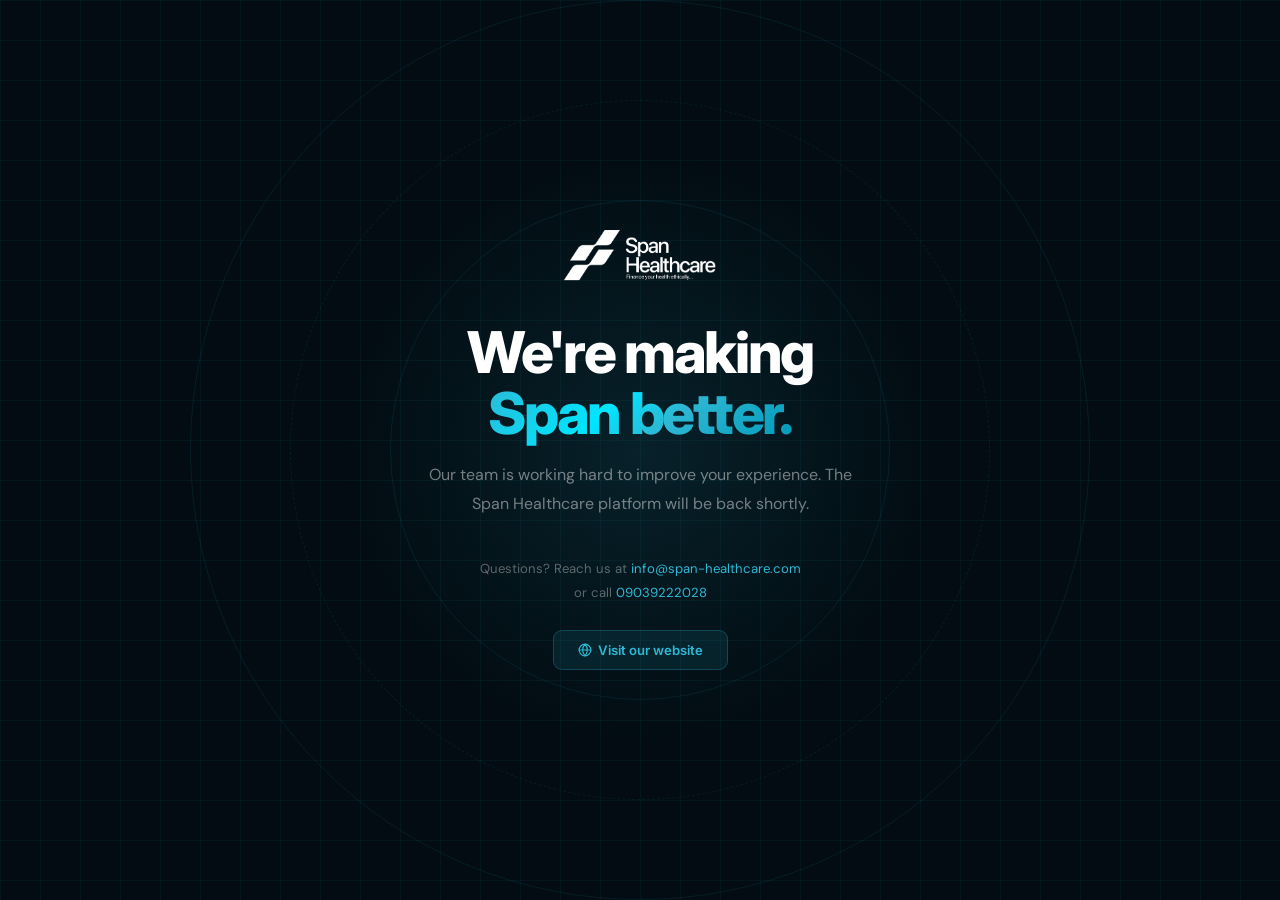
==== maintenance.html @ abcba1b9 "New page" ====
<!DOCTYPE html>
<html lang="en">
<head>
<meta charset="UTF-8">
<meta name="viewport" content="width=device-width, initial-scale=1.0">
<title>Span Healthcare — Under Maintenance</title>
<link rel="preconnect" href="https://fonts.googleapis.com">
<link href="https://fonts.googleapis.com/css2?family=Inter:wght@300;400;500;600;700;800&family=DM+Sans:wght@300;400;500&display=swap" rel="stylesheet">
<style>
*,*::before,*::after{box-sizing:border-box;margin:0;padding:0}
html,body{height:100%;width:100%}
body{
  font-family:'Inter',sans-serif;
  background:#020C12;
  color:#fff;
  display:flex;
  align-items:center;
  justify-content:center;
  min-height:100vh;
  overflow:hidden;
  position:relative;
}

/* Grid background */
body::before{
  content:'';
  position:absolute;inset:0;
  background-image:
    linear-gradient(rgba(45,184,212,.06) 1px,transparent 1px),
    linear-gradient(90deg,rgba(45,184,212,.06) 1px,transparent 1px);
  background-size:40px 40px;
  pointer-events:none;
}

/* Radial glow */
body::after{
  content:'';
  position:absolute;
  top:50%;left:50%;
  transform:translate(-50%,-50%);
  width:600px;height:600px;
  border-radius:50%;
  background:radial-gradient(circle,rgba(45,184,212,.12) 0%,transparent 70%);
  pointer-events:none;
}

/* Animated orbit rings */
.ring{
  position:absolute;
  top:50%;left:50%;
  border-radius:50%;
  border:1px solid rgba(45,184,212,.1);
  transform:translate(-50%,-50%);
  pointer-events:none;
}
.ring1{width:500px;height:500px;animation:spin 20s linear infinite}
.ring2{width:700px;height:700px;border-style:dashed;animation:spin 30s linear infinite reverse}
.ring3{width:900px;height:900px;animation:spin 45s linear infinite}
@keyframes spin{from{transform:translate(-50%,-50%) rotate(0deg)}to{transform:translate(-50%,-50%) rotate(360deg)}}

/* Content */
.wrap{
  position:relative;z-index:2;
  text-align:center;
  padding:2rem;
  max-width:520px;
  width:100%;
}

/* Logo */
.logo{margin-bottom:2.5rem;display:flex;justify-content:center}
.logo img{height:52px;width:auto;object-fit:contain;filter:brightness(0) invert(1)}

.bdot{
  width:7px;height:7px;border-radius:50%;
  background:#2DB8D4;
  animation:pulse 2s ease-in-out infinite;
}
@keyframes pulse{0%,100%{opacity:1;transform:scale(1)}50%{opacity:.4;transform:scale(.8)}}

/* Headline */
h1{
  font-size:clamp(2.2rem,6vw,3.6rem);
  font-weight:800;
  line-height:1.06;
  letter-spacing:-.04em;
  color:#fff;
  margin-bottom:1rem;
}
h1 em{
  font-style:normal;
  background:linear-gradient(135deg,#2DB8D4 0%,#00E5FF 40%,#2DB8D4 60%,#0099B8 100%);
  -webkit-background-clip:text;
  -webkit-text-fill-color:transparent;
  background-clip:text;
}

/* Subtitle */
.sub{
  font-size:1rem;
  color:rgba(255,255,255,.45);
  line-height:1.85;
  margin-bottom:2.4rem;
  font-family:'DM Sans',sans-serif;
}

/* Progress bar */
.progress-wrap{margin-bottom:2.4rem}
.progress-label{display:flex;justify-content:space-between;font-size:.7rem;color:rgba(255,255,255,.35);margin-bottom:8px;letter-spacing:.06em}
.progress-bar{height:4px;background:rgba(255,255,255,.08);border-radius:4px;overflow:hidden}
.progress-fill{
  height:100%;width:72%;
  background:linear-gradient(90deg,#2DB8D4,#00E5FF);
  border-radius:4px;
  animation:fill 2s ease forwards;
}
@keyframes fill{from{width:0}to{width:72%}}

/* What we are fixing */
.fixes{
  display:flex;flex-direction:column;gap:10px;
  margin-bottom:2.4rem;
  text-align:left;
}
.fix{
  display:flex;align-items:center;gap:12px;
  padding:12px 16px;
  border-radius:10px;
  background:rgba(255,255,255,.03);
  border:1px solid rgba(255,255,255,.06);
}
.fix-ico{
  width:28px;height:28px;border-radius:8px;
  background:rgba(45,184,212,.1);
  border:1px solid rgba(45,184,212,.2);
  display:flex;align-items:center;justify-content:center;
  flex-shrink:0;
}
.fix-ico svg{width:14px;height:14px}
.fix-text{font-size:.8rem;color:rgba(255,255,255,.55);font-family:'DM Sans',sans-serif;flex:1}
.fix-status{font-size:.65rem;font-weight:600;letter-spacing:.06em;text-transform:uppercase;flex-shrink:0}
.s-done{color:#22c55e}
.s-wip{color:#2DB8D4}
.s-soon{color:rgba(255,255,255,.3)}

/* Contact */
.contact{
  font-size:.82rem;
  color:rgba(255,255,255,.35);
  font-family:'DM Sans',sans-serif;
  line-height:1.8;
}
.contact a{color:#2DB8D4;text-decoration:none}
.contact a:hover{text-decoration:underline}

/* Marketing link */
.mkt-link{
  display:inline-flex;align-items:center;gap:6px;
  margin-top:1.6rem;
  padding:11px 24px;
  background:rgba(45,184,212,.1);
  border:1px solid rgba(45,184,212,.25);
  border-radius:9px;
  font-size:.82rem;font-weight:600;
  color:#2DB8D4;
  text-decoration:none;
  transition:all .2s;
}
.mkt-link:hover{background:rgba(45,184,212,.2)}

@media(max-width:480px){
  .ring1,.ring2,.ring3{display:none}
  h1{font-size:2rem}
}
</style>
</head>
<body>

<div class="ring ring1"></div>
<div class="ring ring2"></div>
<div class="ring ring3"></div>

<div class="wrap">

  <!-- Logo -->
  <div class="logo">
    <img src="img/Asset%202.png" alt="Span Healthcare">
  </div>

  <!-- Badge -->

  <!-- Headline -->
  <h1>We're making<br><em>Span better.</em></h1>

  <!-- Sub -->
  <p class="sub">Our team is working hard to improve your experience. The Span Healthcare platform will be back shortly.</p>


  <!-- Contact -->
  <div class="contact">
    Questions? Reach us at <a href="mailto:info@spanhealthcare.com.ng">info@span-healthcare.com</a><br>
    or call <a href="tel:+2348036102499">09039222028</a>
  </div>

  <!-- Marketing site link -->
  <a href="https://span-healthcare.com" class="mkt-link">
    <svg width="14" height="14" viewBox="0 0 24 24" fill="none" stroke="currentColor" stroke-width="2" stroke-linecap="round" stroke-linejoin="round"><circle cx="12" cy="12" r="10"/><line x1="2" y1="12" x2="22" y2="12"/><path d="M12 2a15.3 15.3 0 0 1 4 10 15.3 15.3 0 0 1-4 10 15.3 15.3 0 0 1-4-10 15.3 15.3 0 0 1 4-10z"/></svg>
    Visit our website
  </a>

</div>

</body>
</html>
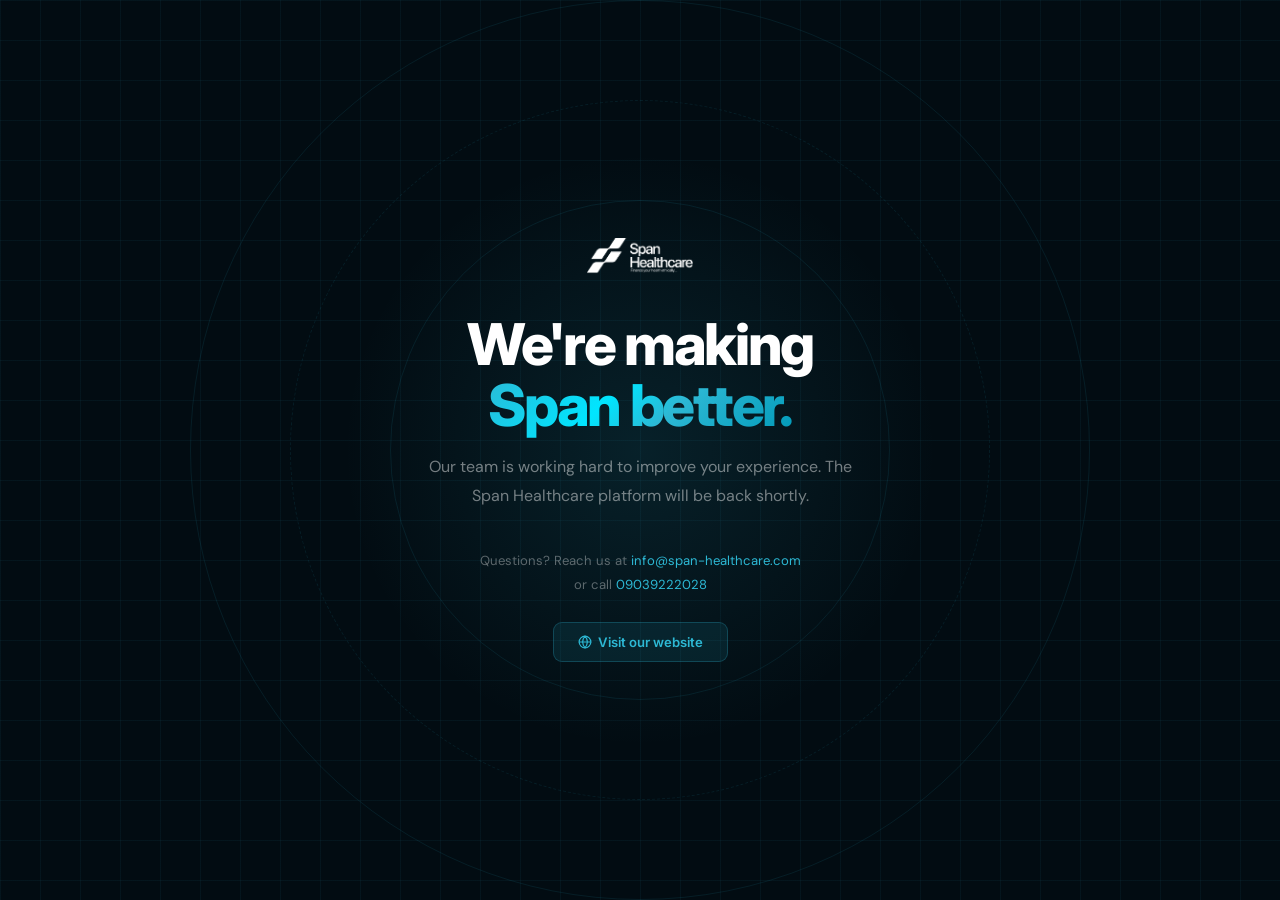
==== commit 8900cc38: "update.." ====
--- a/maintenance.html
+++ b/maintenance.html
@@ -1,214 +1,373 @@
-<!DOCTYPE html>
+<!doctype html>
 <html lang="en">
-<head>
-<meta charset="UTF-8">
-<meta name="viewport" content="width=device-width, initial-scale=1.0">
-<title>Span Healthcare — Under Maintenance</title>
-<link rel="preconnect" href="https://fonts.googleapis.com">
-<link href="https://fonts.googleapis.com/css2?family=Inter:wght@300;400;500;600;700;800&family=DM+Sans:wght@300;400;500&display=swap" rel="stylesheet">
-<style>
-*,*::before,*::after{box-sizing:border-box;margin:0;padding:0}
-html,body{height:100%;width:100%}
-body{
-  font-family:'Inter',sans-serif;
-  background:#020C12;
-  color:#fff;
-  display:flex;
-  align-items:center;
-  justify-content:center;
-  min-height:100vh;
-  overflow:hidden;
-  position:relative;
-}
-
-/* Grid background */
-body::before{
-  content:'';
-  position:absolute;inset:0;
-  background-image:
-    linear-gradient(rgba(45,184,212,.06) 1px,transparent 1px),
-    linear-gradient(90deg,rgba(45,184,212,.06) 1px,transparent 1px);
-  background-size:40px 40px;
-  pointer-events:none;
-}
-
-/* Radial glow */
-body::after{
-  content:'';
-  position:absolute;
-  top:50%;left:50%;
-  transform:translate(-50%,-50%);
-  width:600px;height:600px;
-  border-radius:50%;
-  background:radial-gradient(circle,rgba(45,184,212,.12) 0%,transparent 70%);
-  pointer-events:none;
-}
-
-/* Animated orbit rings */
-.ring{
-  position:absolute;
-  top:50%;left:50%;
-  border-radius:50%;
-  border:1px solid rgba(45,184,212,.1);
-  transform:translate(-50%,-50%);
-  pointer-events:none;
-}
-.ring1{width:500px;height:500px;animation:spin 20s linear infinite}
-.ring2{width:700px;height:700px;border-style:dashed;animation:spin 30s linear infinite reverse}
-.ring3{width:900px;height:900px;animation:spin 45s linear infinite}
-@keyframes spin{from{transform:translate(-50%,-50%) rotate(0deg)}to{transform:translate(-50%,-50%) rotate(360deg)}}
-
-/* Content */
-.wrap{
-  position:relative;z-index:2;
-  text-align:center;
-  padding:2rem;
-  max-width:520px;
-  width:100%;
-}
-
-/* Logo */
-.logo{margin-bottom:2.5rem;display:flex;justify-content:center}
-.logo img{height:52px;width:auto;object-fit:contain;filter:brightness(0) invert(1)}
-
-.bdot{
-  width:7px;height:7px;border-radius:50%;
-  background:#2DB8D4;
-  animation:pulse 2s ease-in-out infinite;
-}
-@keyframes pulse{0%,100%{opacity:1;transform:scale(1)}50%{opacity:.4;transform:scale(.8)}}
-
-/* Headline */
-h1{
-  font-size:clamp(2.2rem,6vw,3.6rem);
-  font-weight:800;
-  line-height:1.06;
-  letter-spacing:-.04em;
-  color:#fff;
-  margin-bottom:1rem;
-}
-h1 em{
-  font-style:normal;
-  background:linear-gradient(135deg,#2DB8D4 0%,#00E5FF 40%,#2DB8D4 60%,#0099B8 100%);
-  -webkit-background-clip:text;
-  -webkit-text-fill-color:transparent;
-  background-clip:text;
-}
-
-/* Subtitle */
-.sub{
-  font-size:1rem;
-  color:rgba(255,255,255,.45);
-  line-height:1.85;
-  margin-bottom:2.4rem;
-  font-family:'DM Sans',sans-serif;
-}
-
-/* Progress bar */
-.progress-wrap{margin-bottom:2.4rem}
-.progress-label{display:flex;justify-content:space-between;font-size:.7rem;color:rgba(255,255,255,.35);margin-bottom:8px;letter-spacing:.06em}
-.progress-bar{height:4px;background:rgba(255,255,255,.08);border-radius:4px;overflow:hidden}
-.progress-fill{
-  height:100%;width:72%;
-  background:linear-gradient(90deg,#2DB8D4,#00E5FF);
-  border-radius:4px;
-  animation:fill 2s ease forwards;
-}
-@keyframes fill{from{width:0}to{width:72%}}
-
-/* What we are fixing */
-.fixes{
-  display:flex;flex-direction:column;gap:10px;
-  margin-bottom:2.4rem;
-  text-align:left;
-}
-.fix{
-  display:flex;align-items:center;gap:12px;
-  padding:12px 16px;
-  border-radius:10px;
-  background:rgba(255,255,255,.03);
-  border:1px solid rgba(255,255,255,.06);
-}
-.fix-ico{
-  width:28px;height:28px;border-radius:8px;
-  background:rgba(45,184,212,.1);
-  border:1px solid rgba(45,184,212,.2);
-  display:flex;align-items:center;justify-content:center;
-  flex-shrink:0;
-}
-.fix-ico svg{width:14px;height:14px}
-.fix-text{font-size:.8rem;color:rgba(255,255,255,.55);font-family:'DM Sans',sans-serif;flex:1}
-.fix-status{font-size:.65rem;font-weight:600;letter-spacing:.06em;text-transform:uppercase;flex-shrink:0}
-.s-done{color:#22c55e}
-.s-wip{color:#2DB8D4}
-.s-soon{color:rgba(255,255,255,.3)}
-
-/* Contact */
-.contact{
-  font-size:.82rem;
-  color:rgba(255,255,255,.35);
-  font-family:'DM Sans',sans-serif;
-  line-height:1.8;
-}
-.contact a{color:#2DB8D4;text-decoration:none}
-.contact a:hover{text-decoration:underline}
-
-/* Marketing link */
-.mkt-link{
-  display:inline-flex;align-items:center;gap:6px;
-  margin-top:1.6rem;
-  padding:11px 24px;
-  background:rgba(45,184,212,.1);
-  border:1px solid rgba(45,184,212,.25);
-  border-radius:9px;
-  font-size:.82rem;font-weight:600;
-  color:#2DB8D4;
-  text-decoration:none;
-  transition:all .2s;
-}
-.mkt-link:hover{background:rgba(45,184,212,.2)}
-
-@media(max-width:480px){
-  .ring1,.ring2,.ring3{display:none}
-  h1{font-size:2rem}
-}
-</style>
-</head>
-<body>
-
-<div class="ring ring1"></div>
-<div class="ring ring2"></div>
-<div class="ring ring3"></div>
-
-<div class="wrap">
-
-  <!-- Logo -->
-  <div class="logo">
-    <img src="img/Asset%202.png" alt="Span Healthcare">
-  </div>
-
-  <!-- Badge -->
-
-  <!-- Headline -->
-  <h1>We're making<br><em>Span better.</em></h1>
-
-  <!-- Sub -->
-  <p class="sub">Our team is working hard to improve your experience. The Span Healthcare platform will be back shortly.</p>
-
-
-  <!-- Contact -->
-  <div class="contact">
-    Questions? Reach us at <a href="mailto:info@spanhealthcare.com.ng">info@span-healthcare.com</a><br>
-    or call <a href="tel:+2348036102499">09039222028</a>
-  </div>
-
-  <!-- Marketing site link -->
-  <a href="https://span-healthcare.com" class="mkt-link">
-    <svg width="14" height="14" viewBox="0 0 24 24" fill="none" stroke="currentColor" stroke-width="2" stroke-linecap="round" stroke-linejoin="round"><circle cx="12" cy="12" r="10"/><line x1="2" y1="12" x2="22" y2="12"/><path d="M12 2a15.3 15.3 0 0 1 4 10 15.3 15.3 0 0 1-4 10 15.3 15.3 0 0 1-4-10 15.3 15.3 0 0 1 4-10z"/></svg>
-    Visit our website
-  </a>
-
-</div>
-
-</body>
-</html>+  <head>
+    <meta charset="UTF-8" />
+    <meta name="viewport" content="width=device-width, initial-scale=1.0" />
+    <title>Span Healthcare — Under Maintenance</title>
+    <link rel="preconnect" href="https://fonts.googleapis.com" />
+    <link
+      href="https://fonts.googleapis.com/css2?family=Inter:wght@300;400;500;600;700;800&family=DM+Sans:wght@300;400;500&display=swap"
+      rel="stylesheet"
+    />
+    <style>
+      *,
+      *::before,
+      *::after {
+        box-sizing: border-box;
+        margin: 0;
+        padding: 0;
+      }
+      html,
+      body {
+        height: 100%;
+        width: 100%;
+      }
+      body {
+        font-family: "Inter", sans-serif;
+        background: #020c12;
+        color: #fff;
+        display: flex;
+        align-items: center;
+        justify-content: center;
+        min-height: 100vh;
+        overflow: hidden;
+        position: relative;
+      }
+
+      /* Grid background */
+      body::before {
+        content: "";
+        position: absolute;
+        inset: 0;
+        background-image:
+          linear-gradient(rgba(45, 184, 212, 0.06) 1px, transparent 1px),
+          linear-gradient(90deg, rgba(45, 184, 212, 0.06) 1px, transparent 1px);
+        background-size: 40px 40px;
+        pointer-events: none;
+      }
+
+      /* Radial glow */
+      body::after {
+        content: "";
+        position: absolute;
+        top: 50%;
+        left: 50%;
+        transform: translate(-50%, -50%);
+        width: 600px;
+        height: 600px;
+        border-radius: 50%;
+        background: radial-gradient(
+          circle,
+          rgba(45, 184, 212, 0.12) 0%,
+          transparent 70%
+        );
+        pointer-events: none;
+      }
+
+      /* Animated orbit rings */
+      .ring {
+        position: absolute;
+        top: 50%;
+        left: 50%;
+        border-radius: 50%;
+        border: 1px solid rgba(45, 184, 212, 0.1);
+        transform: translate(-50%, -50%);
+        pointer-events: none;
+      }
+      .ring1 {
+        width: 500px;
+        height: 500px;
+        animation: spin 20s linear infinite;
+      }
+      .ring2 {
+        width: 700px;
+        height: 700px;
+        border-style: dashed;
+        animation: spin 30s linear infinite reverse;
+      }
+      .ring3 {
+        width: 900px;
+        height: 900px;
+        animation: spin 45s linear infinite;
+      }
+      @keyframes spin {
+        from {
+          transform: translate(-50%, -50%) rotate(0deg);
+        }
+        to {
+          transform: translate(-50%, -50%) rotate(360deg);
+        }
+      }
+
+      /* Content */
+      .wrap {
+        position: relative;
+        z-index: 2;
+        text-align: center;
+        padding: 2rem;
+        max-width: 520px;
+        width: 100%;
+      }
+
+      /* Logo */
+      .logo {
+        margin-bottom: 2.5rem;
+        display: flex;
+        justify-content: center;
+      }
+      .logo img {
+        height: 52px;
+        width: auto;
+        object-fit: contain;
+        filter: brightness(0) invert(1);
+      }
+
+      .bdot {
+        width: 7px;
+        height: 7px;
+        border-radius: 50%;
+        background: #2db8d4;
+        animation: pulse 2s ease-in-out infinite;
+      }
+      @keyframes pulse {
+        0%,
+        100% {
+          opacity: 1;
+          transform: scale(1);
+        }
+        50% {
+          opacity: 0.4;
+          transform: scale(0.8);
+        }
+      }
+
+      /* Headline */
+      h1 {
+        font-size: clamp(2.2rem, 6vw, 3.6rem);
+        font-weight: 800;
+        line-height: 1.06;
+        letter-spacing: -0.04em;
+        color: #fff;
+        margin-bottom: 1rem;
+      }
+      h1 em {
+        font-style: normal;
+        background: linear-gradient(
+          135deg,
+          #2db8d4 0%,
+          #00e5ff 40%,
+          #2db8d4 60%,
+          #0099b8 100%
+        );
+        -webkit-background-clip: text;
+        -webkit-text-fill-color: transparent;
+        background-clip: text;
+      }
+
+      /* Subtitle */
+      .sub {
+        font-size: 1rem;
+        color: rgba(255, 255, 255, 0.45);
+        line-height: 1.85;
+        margin-bottom: 2.4rem;
+        font-family: "DM Sans", sans-serif;
+      }
+
+      /* Progress bar */
+      .progress-wrap {
+        margin-bottom: 2.4rem;
+      }
+      .progress-label {
+        display: flex;
+        justify-content: space-between;
+        font-size: 0.7rem;
+        color: rgba(255, 255, 255, 0.35);
+        margin-bottom: 8px;
+        letter-spacing: 0.06em;
+      }
+      .progress-bar {
+        height: 4px;
+        background: rgba(255, 255, 255, 0.08);
+        border-radius: 4px;
+        overflow: hidden;
+      }
+      .progress-fill {
+        height: 100%;
+        width: 72%;
+        background: linear-gradient(90deg, #2db8d4, #00e5ff);
+        border-radius: 4px;
+        animation: fill 2s ease forwards;
+      }
+      @keyframes fill {
+        from {
+          width: 0;
+        }
+        to {
+          width: 72%;
+        }
+      }
+
+      /* What we are fixing */
+      .fixes {
+        display: flex;
+        flex-direction: column;
+        gap: 10px;
+        margin-bottom: 2.4rem;
+        text-align: left;
+      }
+      .fix {
+        display: flex;
+        align-items: center;
+        gap: 12px;
+        padding: 12px 16px;
+        border-radius: 10px;
+        background: rgba(255, 255, 255, 0.03);
+        border: 1px solid rgba(255, 255, 255, 0.06);
+      }
+      .fix-ico {
+        width: 28px;
+        height: 28px;
+        border-radius: 8px;
+        background: rgba(45, 184, 212, 0.1);
+        border: 1px solid rgba(45, 184, 212, 0.2);
+        display: flex;
+        align-items: center;
+        justify-content: center;
+        flex-shrink: 0;
+      }
+      .fix-ico svg {
+        width: 14px;
+        height: 14px;
+      }
+      .fix-text {
+        font-size: 0.8rem;
+        color: rgba(255, 255, 255, 0.55);
+        font-family: "DM Sans", sans-serif;
+        flex: 1;
+      }
+      .fix-status {
+        font-size: 0.65rem;
+        font-weight: 600;
+        letter-spacing: 0.06em;
+        text-transform: uppercase;
+        flex-shrink: 0;
+      }
+      .s-done {
+        color: #22c55e;
+      }
+      .s-wip {
+        color: #2db8d4;
+      }
+      .s-soon {
+        color: rgba(255, 255, 255, 0.3);
+      }
+
+      /* Contact */
+      .contact {
+        font-size: 0.82rem;
+        color: rgba(255, 255, 255, 0.35);
+        font-family: "DM Sans", sans-serif;
+        line-height: 1.8;
+      }
+      .contact a {
+        color: #2db8d4;
+        text-decoration: none;
+      }
+      .contact a:hover {
+        text-decoration: underline;
+      }
+
+      /* Marketing link */
+      .mkt-link {
+        display: inline-flex;
+        align-items: center;
+        gap: 6px;
+        margin-top: 1.6rem;
+        padding: 11px 24px;
+        background: rgba(45, 184, 212, 0.1);
+        border: 1px solid rgba(45, 184, 212, 0.25);
+        border-radius: 9px;
+        font-size: 0.82rem;
+        font-weight: 600;
+        color: #2db8d4;
+        text-decoration: none;
+        transition: all 0.2s;
+      }
+      .mkt-link:hover {
+        background: rgba(45, 184, 212, 0.2);
+      }
+
+      @media (max-width: 480px) {
+        .ring1,
+        .ring2,
+        .ring3 {
+          display: none;
+        }
+        h1 {
+          font-size: 2rem;
+        }
+      }
+    </style>
+  </head>
+  <body>
+    <div class="ring ring1"></div>
+    <div class="ring ring2"></div>
+    <div class="ring ring3"></div>
+
+    <div class="wrap">
+      <!-- Logo -->
+      <div class="logo">
+        <img
+          src="img/Asset1.png"
+          alt="Span Healthcare"
+          style="
+            height: 36px;
+            width: auto;
+            object-fit: contain;
+            filter: brightness(0) invert(1);
+          "
+        />
+      </div>
+
+      <!-- Badge -->
+
+      <!-- Headline -->
+      <h1>We're making<br /><em>Span better.</em></h1>
+
+      <!-- Sub -->
+      <p class="sub">
+        Our team is working hard to improve your experience. The Span Healthcare
+        platform will be back shortly.
+      </p>
+
+      <!-- Contact -->
+      <div class="contact">
+        Questions? Reach us at
+        <a href="mailto:info@spanhealthcare.com.ng">info@span-healthcare.com</a
+        ><br />
+        or call <a href="tel:+2348036102499">09039222028</a>
+      </div>
+
+      <!-- Marketing site link -->
+      <a href="https://span-healthcare.com" class="mkt-link">
+        <svg
+          width="14"
+          height="14"
+          viewBox="0 0 24 24"
+          fill="none"
+          stroke="currentColor"
+          stroke-width="2"
+          stroke-linecap="round"
+          stroke-linejoin="round"
+        >
+          <circle cx="12" cy="12" r="10" />
+          <line x1="2" y1="12" x2="22" y2="12" />
+          <path
+            d="M12 2a15.3 15.3 0 0 1 4 10 15.3 15.3 0 0 1-4 10 15.3 15.3 0 0 1-4-10 15.3 15.3 0 0 1 4-10z"
+          />
+        </svg>
+        Visit our website
+      </a>
+    </div>
+  </body>
+</html>
